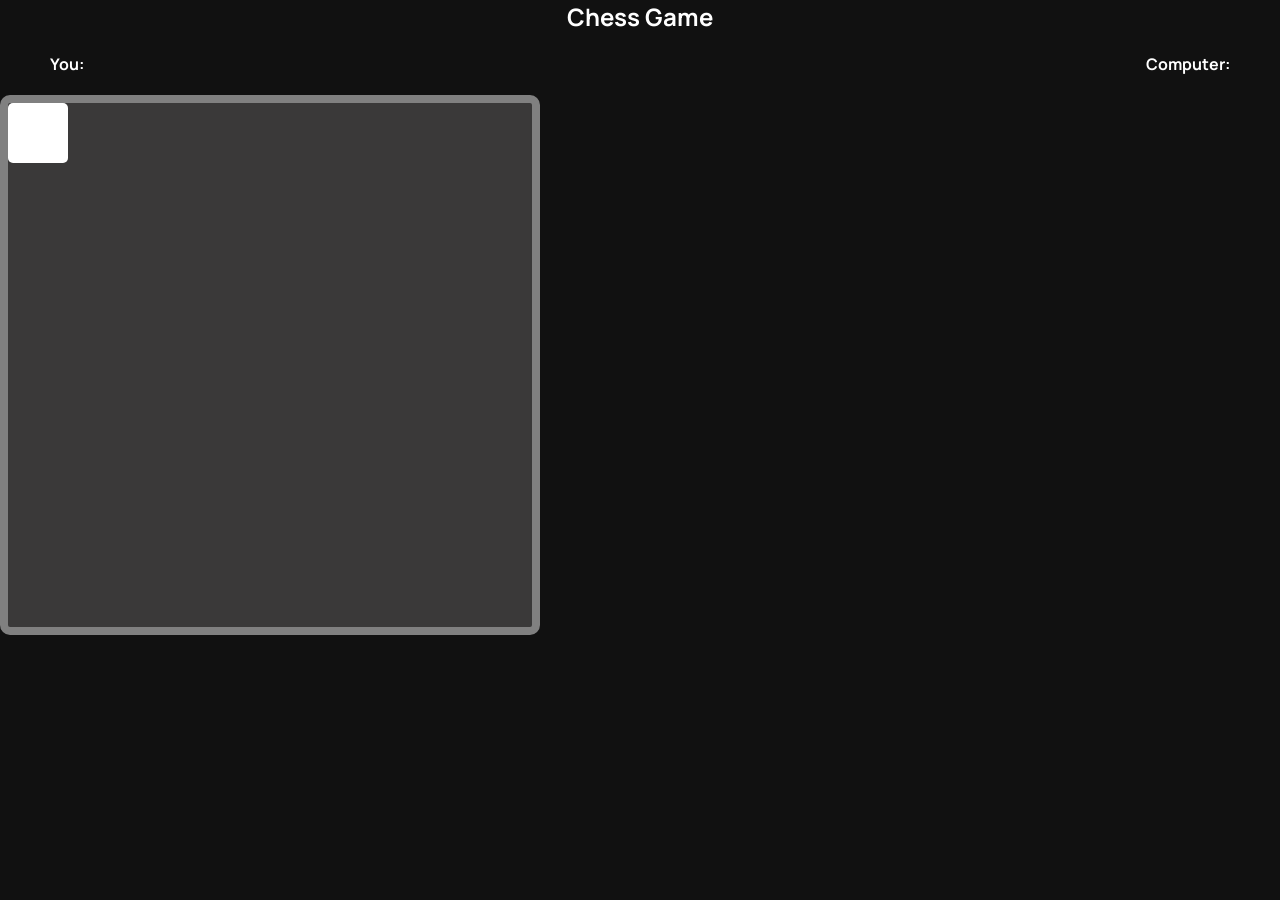
==== Chess/index.html @ 969046c0 "Struture done" ====
<!DOCTYPE html>
<html lang="en">
<head>
    <meta charset="UTF-8">
    <meta name="viewport" content="width=device-width, initial-scale=1.0">
    <title>Chess</title>
    <link rel="stylesheet" href="style.css">
</head>
<body>
    <div class="container">
        <div class="header">
            <h2>Chess Game</h2>
            <div class="stats">
                <h4>You: </h4>
                <h4>Computer: </h4>
            </div>
        </div>
        <div class="board">
            <div class="chess-box light"></div>
        </div>
    </div>
    <script src="script.js"></script>
</body>
</html>
---- Chess/style.css ----
@import url('https://fonts.googleapis.com/css2?family=Manrope:wght@200..800&family=Playwrite+NZ+Basic:wght@100..400&family=Pliant:ital,wght@0,100..900;1,100..900&display=swap');


* {
    margin: 0;
    padding: 0;
    box-sizing: border-box;
    font-family: "Manrope", sans-serif;
}
html,
body{
    width: 100%;
    height: 100%;
    background-color: #111;
    color: #fff;
}
.header > h2 {
    display: flex;
    justify-content: center;
    align-items: center;
}
.stats {
    display: flex;
    justify-content: space-between;
    align-items: center;
    margin: 20px 50px;
}
.board {
    height: 540px;
    width: 540px;
    background-color: rgb(58, 57, 57);
    display: flex;
    justify-self: center;
    align-self: center;
    border: 8px solid gray;
    border-radius: 10px;
}
.chess-box {
    height: 60px;
    width: 60px;
    border-radius: 5px;
}
.light {
    background-color: #fff;
}
.dark {
    background-color: #111;
}
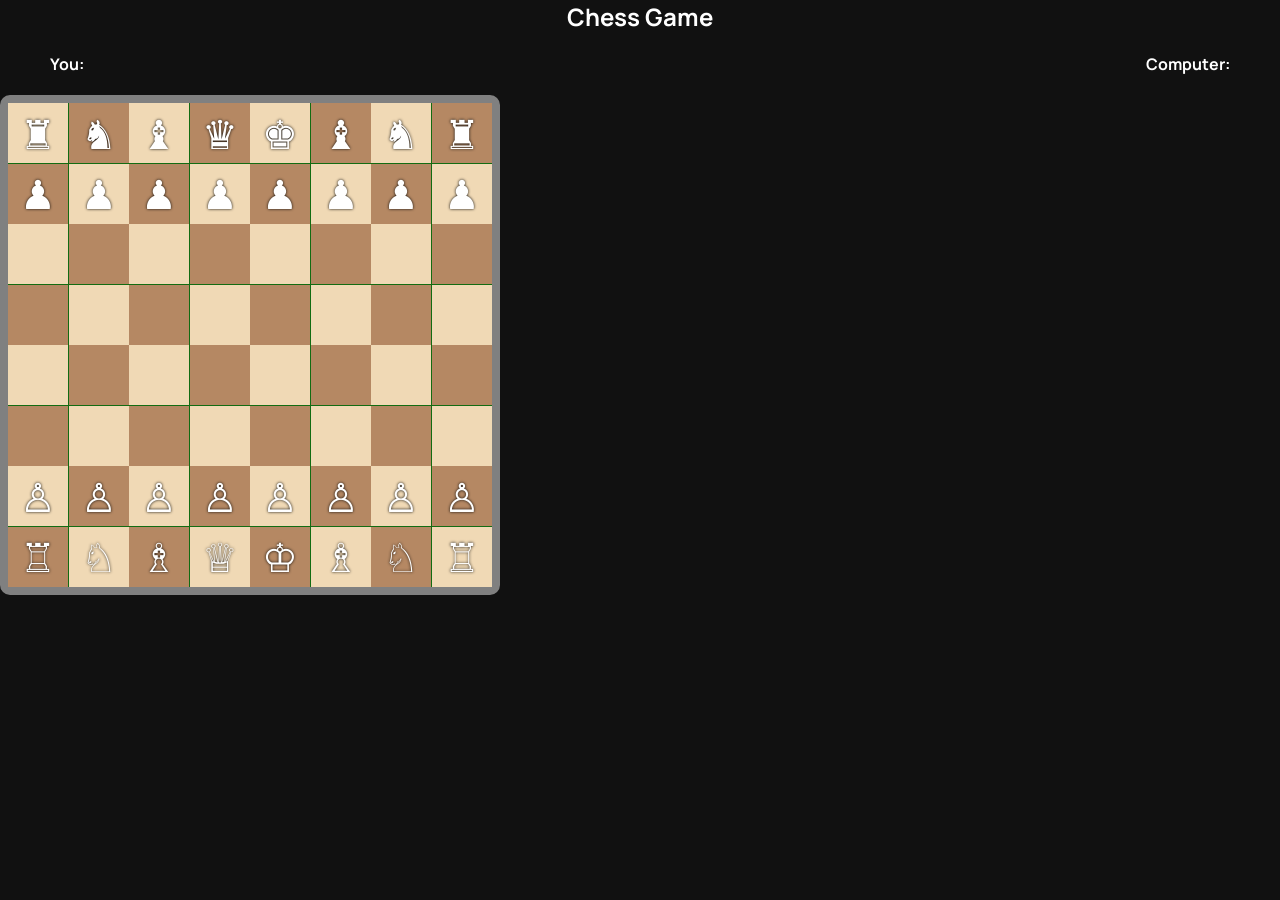
==== commit d3e68a8f: "Peices Ready" ====
--- a/Chess/index.html
+++ b/Chess/index.html
@@ -11,12 +11,11 @@
         <div class="header">
             <h2>Chess Game</h2>
             <div class="stats">
-                <h4>You: </h4>
-                <h4>Computer: </h4>
+                <h4 class="user">You: </h4>
+                <h4 class="Computer">Computer: </h4>
             </div>
         </div>
         <div class="board">
-            <div class="chess-box light"></div>
         </div>
     </div>
     <script src="script.js"></script>
--- a/Chess/style.css
+++ b/Chess/style.css
@@ -6,6 +6,7 @@
     padding: 0;
     box-sizing: border-box;
     font-family: "Manrope", sans-serif;
+    user-select: none;
 }
 html,
 body{
@@ -26,23 +27,39 @@
     margin: 20px 50px;
 }
 .board {
-    height: 540px;
-    width: 540px;
-    background-color: rgb(58, 57, 57);
-    display: flex;
+    height: 500px;
+    width: 500px;
+    background-color: rgba(20, 200, 20, 0.5);
+    display: grid;
     justify-self: center;
     align-self: center;
     border: 8px solid gray;
     border-radius: 10px;
+    grid-template-columns: repeat(8, 1fr);
+    grid-template-rows: repeat(8, 1fr);
+    cursor: pointer;
 }
 .chess-box {
     height: 60px;
     width: 60px;
-    border-radius: 5px;
+}
+.active {
+    transform: scale(.95);
 }
 .light {
-    background-color: #fff;
+    background-color: #f0d9b5;
 }
 .dark {
-    background-color: #111;
+    background-color: #b58863;
+}
+.piece {
+    display: flex;
+    justify-content: center;
+    align-items: center;
+    font-size: 40px;
+    text-shadow: 0 0 3px #000;
+}
+.selected{
+    background-color: rgba(20, 200, 20, 0.5) !important;
+    box-shadow: inset 0 0 15px rgba(0, 0, 0, 0.5);
 }
